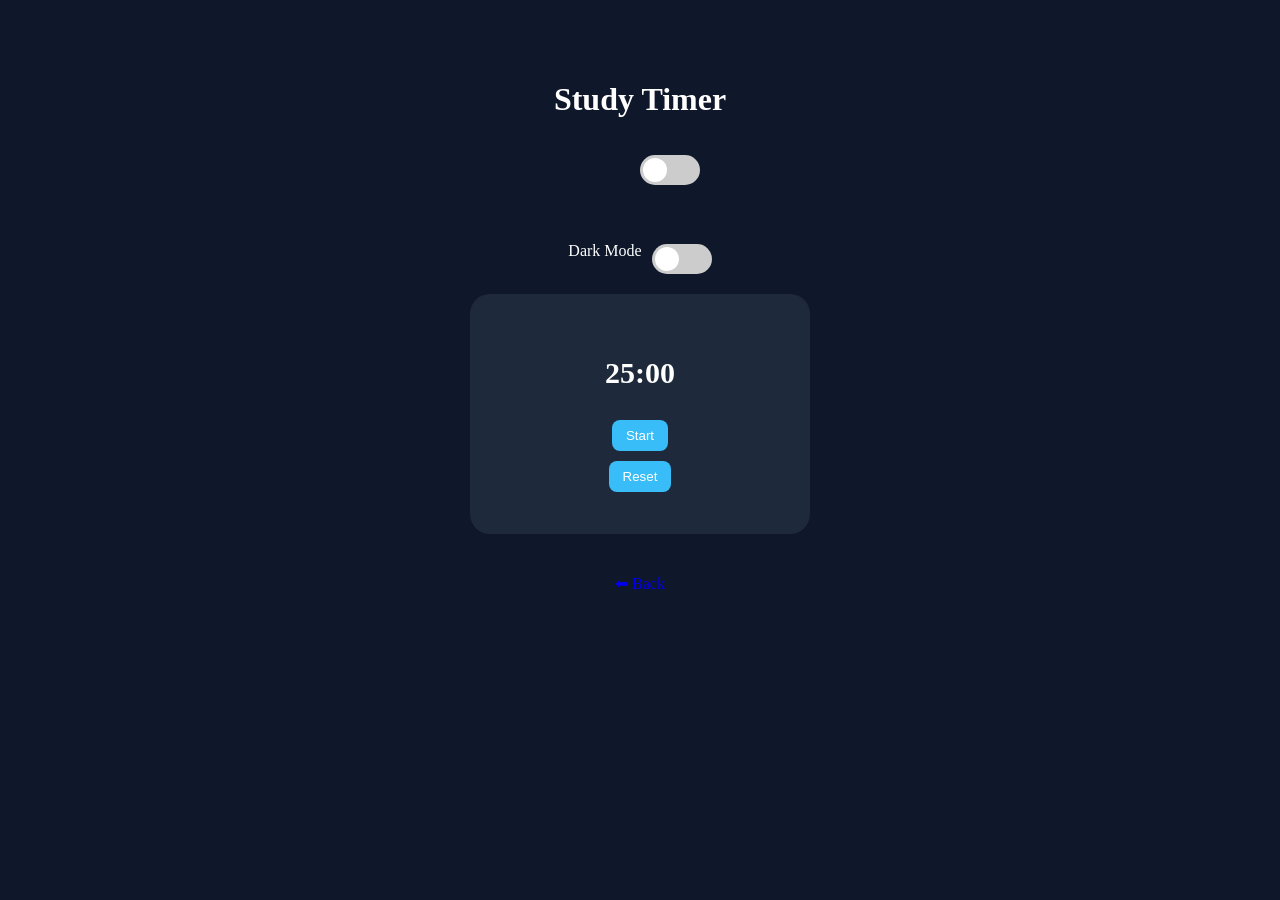
==== timer.html @ 0495a3bb "Add files via upload Complete" ====
<!DOCTYPE html>
<html>
<head>
    <title>Timer</title>
    <link rel="stylesheet" href="style.css">
</head>

<body>

<header class="hero">
    <h1>Study Timer</h1>

    <label class="toggle-switch">
        <input type="checkbox" onclick="toggleTheme()">
        <span class="slider"></span>
    </label>
</header>

<div class="theme-toggle">
    <span id="modeText">Dark Mode</span>
    <label class="toggle-switch">
        <input type="checkbox" onclick="toggleTheme(); updateModeText(this)">
        <span class="slider"></span>
    </label>
</div>

<section class="cards">
    <div class="card big">
        <h2 id="timer">25:00</h2>
        <button onclick="startTimer()">Start</button>
        <button onclick="resetTimer()">Reset</button>
    </div>
</section>

<a href="index.html" class="back">⬅ Back</a>

<script src="script.js"></script>
</body>
</html>
---- style.css ----
:root {
    --bg: #0f172a;
    --card: #1e293b;
    --text: white;
    --accent: #38bdf8;
}

.light {
    --bg: #f1f5f9;
    --card: white;
    --text: black;
}

body {
    margin: 0;
    font-family: 'Segoe UI';
    background: var(--bg);
    color: var(--text);
}

/* HERO */
.hero {
    text-align: center;
    padding: 60px 20px 30px;
}

.theme-toggle {
    display: flex;
    justify-content: center;
    align-items: center;
    gap: 10px;
    margin-top: 10px;
}

/* CARDS */
.cards {
    display: flex;
    justify-content: center;
    align-items: center;
    gap: 30px;
    flex-wrap: wrap;
    padding: 20px;
}

.card {
    background: var(--card);
    border-radius: 20px;
    text-decoration: none;
    color: var(--text);
    display: flex;
    flex-direction: column;
    align-items: center;
    justify-content: center;
    font-size: 20px;
    padding: 20px;
    transition: 0.3s;
}

.big {
    width: 300px;
    min-height: 200px;
}

.card:hover {
    transform: scale(1.07);
    background: #334155;
}

/* INPUTS */
input, textarea {
    width: 80%;
    padding: 10px;
    margin: 10px 0;
    border-radius: 8px;
    border: none;
}

button {
    padding: 8px 14px;
    margin: 5px;
    border: none;
    border-radius: 8px;
    background: var(--accent);
    color: white;
    cursor: pointer;
}

ul {
    list-style: none;
    padding: 0;
    width: 100%;
}

li {
    margin-top: 8px;
    cursor: pointer;
}

/* PROGRESS */
.progress {
    text-align: center;
    padding: 30px;
}

.stats {
    display: flex;
    justify-content: center;
    gap: 30px;
}

.stat {
    background: var(--card);
    padding: 20px;
    border-radius: 15px;
    width: 120px;
}

/* BACK BUTTON */
.back {
    display: block;
    text-align: center;
    margin: 20px;
    text-decoration: none;
}

/* RESPONSIVE */
@media (max-width: 600px) {
    .big {
        width: 90%;
    }
    .stats {
        flex-direction: column;
        align-items: center;
    }
}

/* FANCY TOGGLE */
.toggle-switch {
    position: relative;
    display: inline-block;
    width: 60px;
    height: 30px;
    margin-top: 15px;
}

.toggle-switch input {
    display: none;
}

.slider {
    position: absolute;
    background: #ccc;
    border-radius: 30px;
    width: 100%;
    height: 100%;
    transition: 0.4s;
}

.slider::before {
    content: "";
    position: absolute;
    height: 24px;
    width: 24px;
    left: 3px;
    bottom: 3px;
    background: white;
    border-radius: 50%;
    transition: 0.4s;
}

input:checked + .slider {
    background: #38bdf8;
}

input:checked + .slider::before {
    transform: translateX(30px);
}
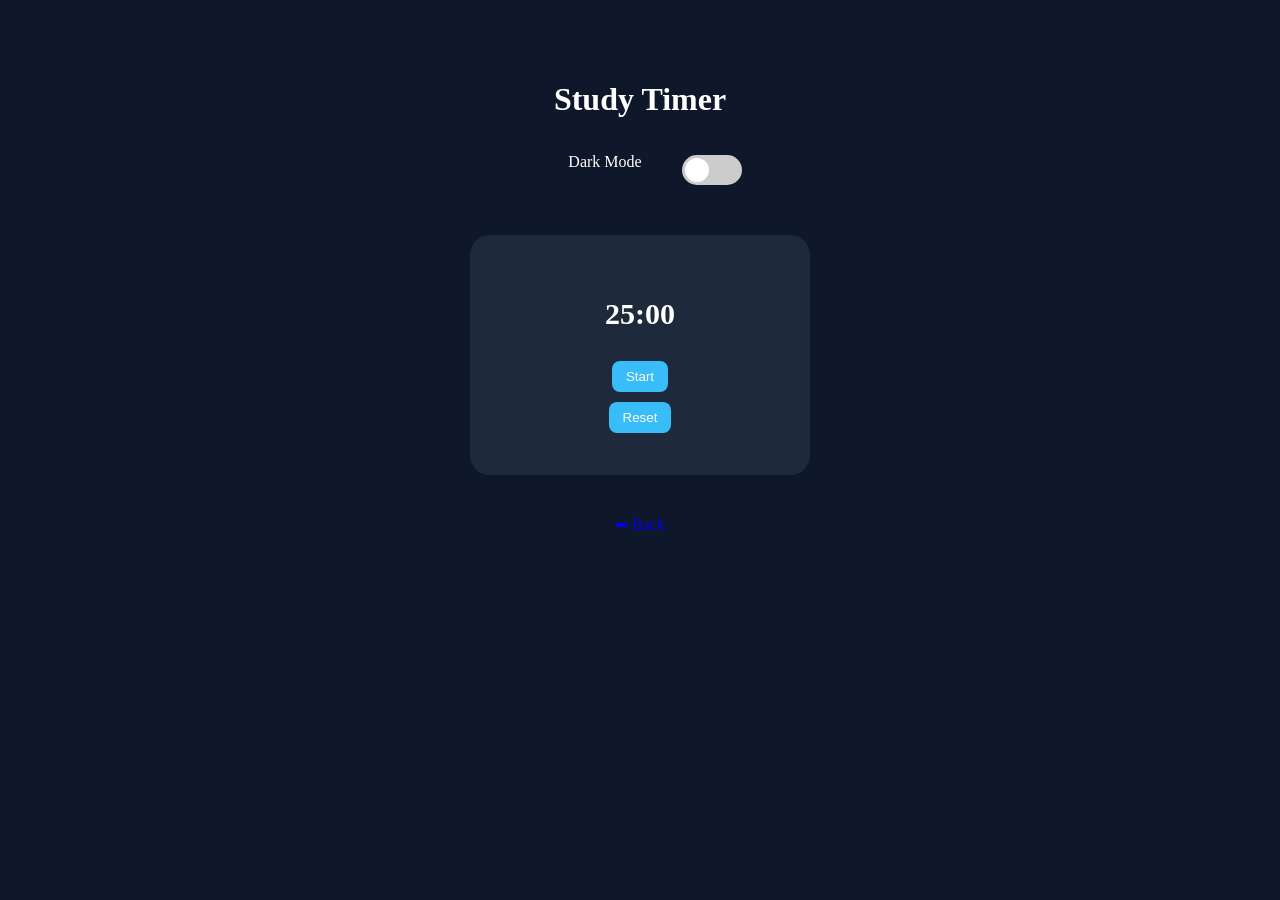
==== commit 74845c70: "Update timer.html" ====
--- a/timer.html
+++ b/timer.html
@@ -10,19 +10,14 @@
 <header class="hero">
     <h1>Study Timer</h1>
 
-    <label class="toggle-switch">
-        <input type="checkbox" onclick="toggleTheme()">
-        <span class="slider"></span>
-    </label>
-</header>
-
-<div class="theme-toggle">
+    <div class="theme-toggle">
     <span id="modeText">Dark Mode</span>
     <label class="toggle-switch">
         <input type="checkbox" onclick="toggleTheme(); updateModeText(this)">
         <span class="slider"></span>
     </label>
 </div>
+</header>
 
 <section class="cards">
     <div class="card big">
@@ -36,4 +31,4 @@
 
 <script src="script.js"></script>
 </body>
-</html>+</html>
